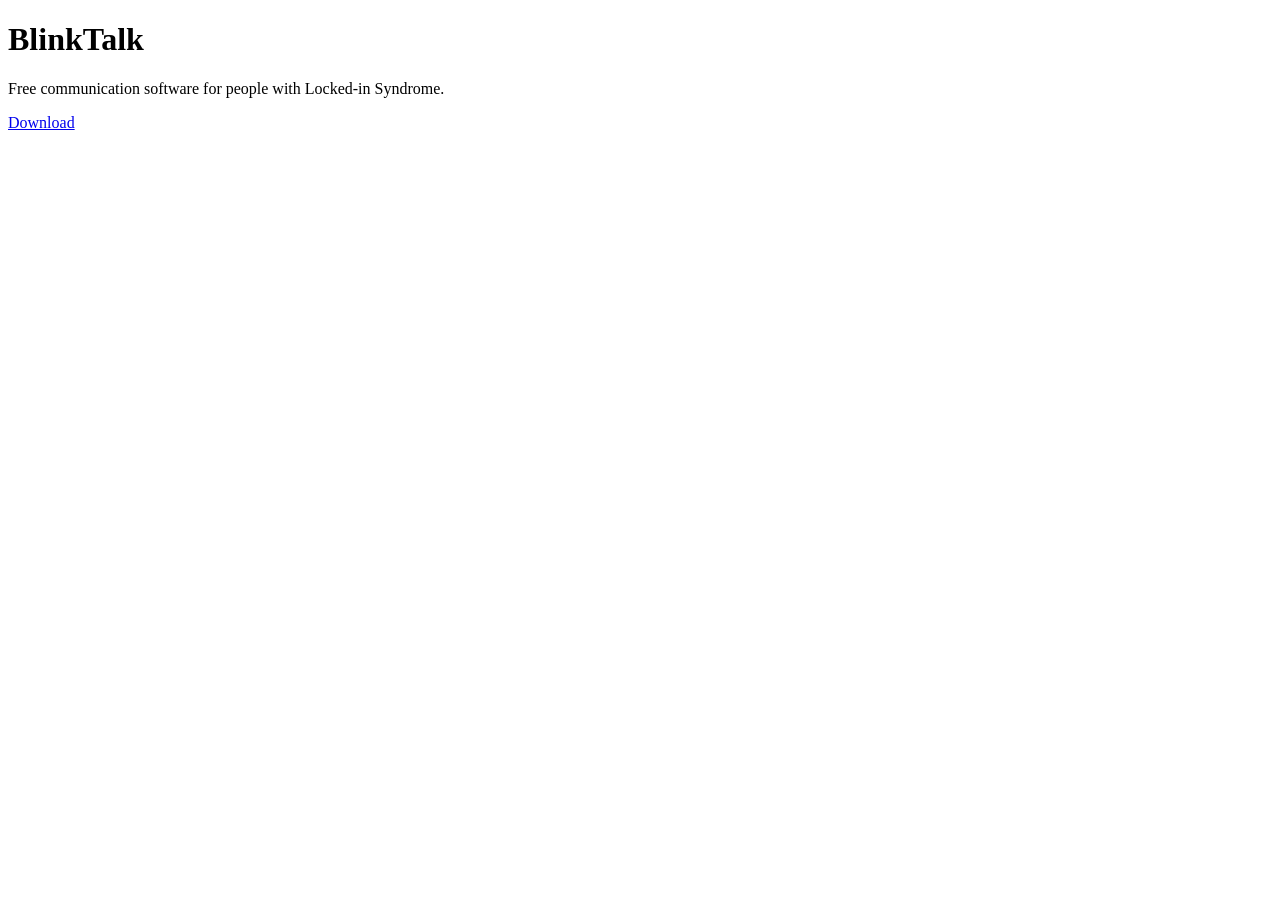
==== Docs/index.html @ fbdca353 "Docs" ====
<!DOCTYPE html>
<html>
<head>
    <meta charset="utf-8">
    <title>BlinkTalk</title>
</head>
<body>
    <h1>BlinkTalk</h1>
    <p>Free communication software for people with Locked-in Syndrome.</p>

    <p>
        <a href="https://github.com/mrpmorris/BlinkTalk/releases">
            Download
        </a>
    </p>
</body>
</html>
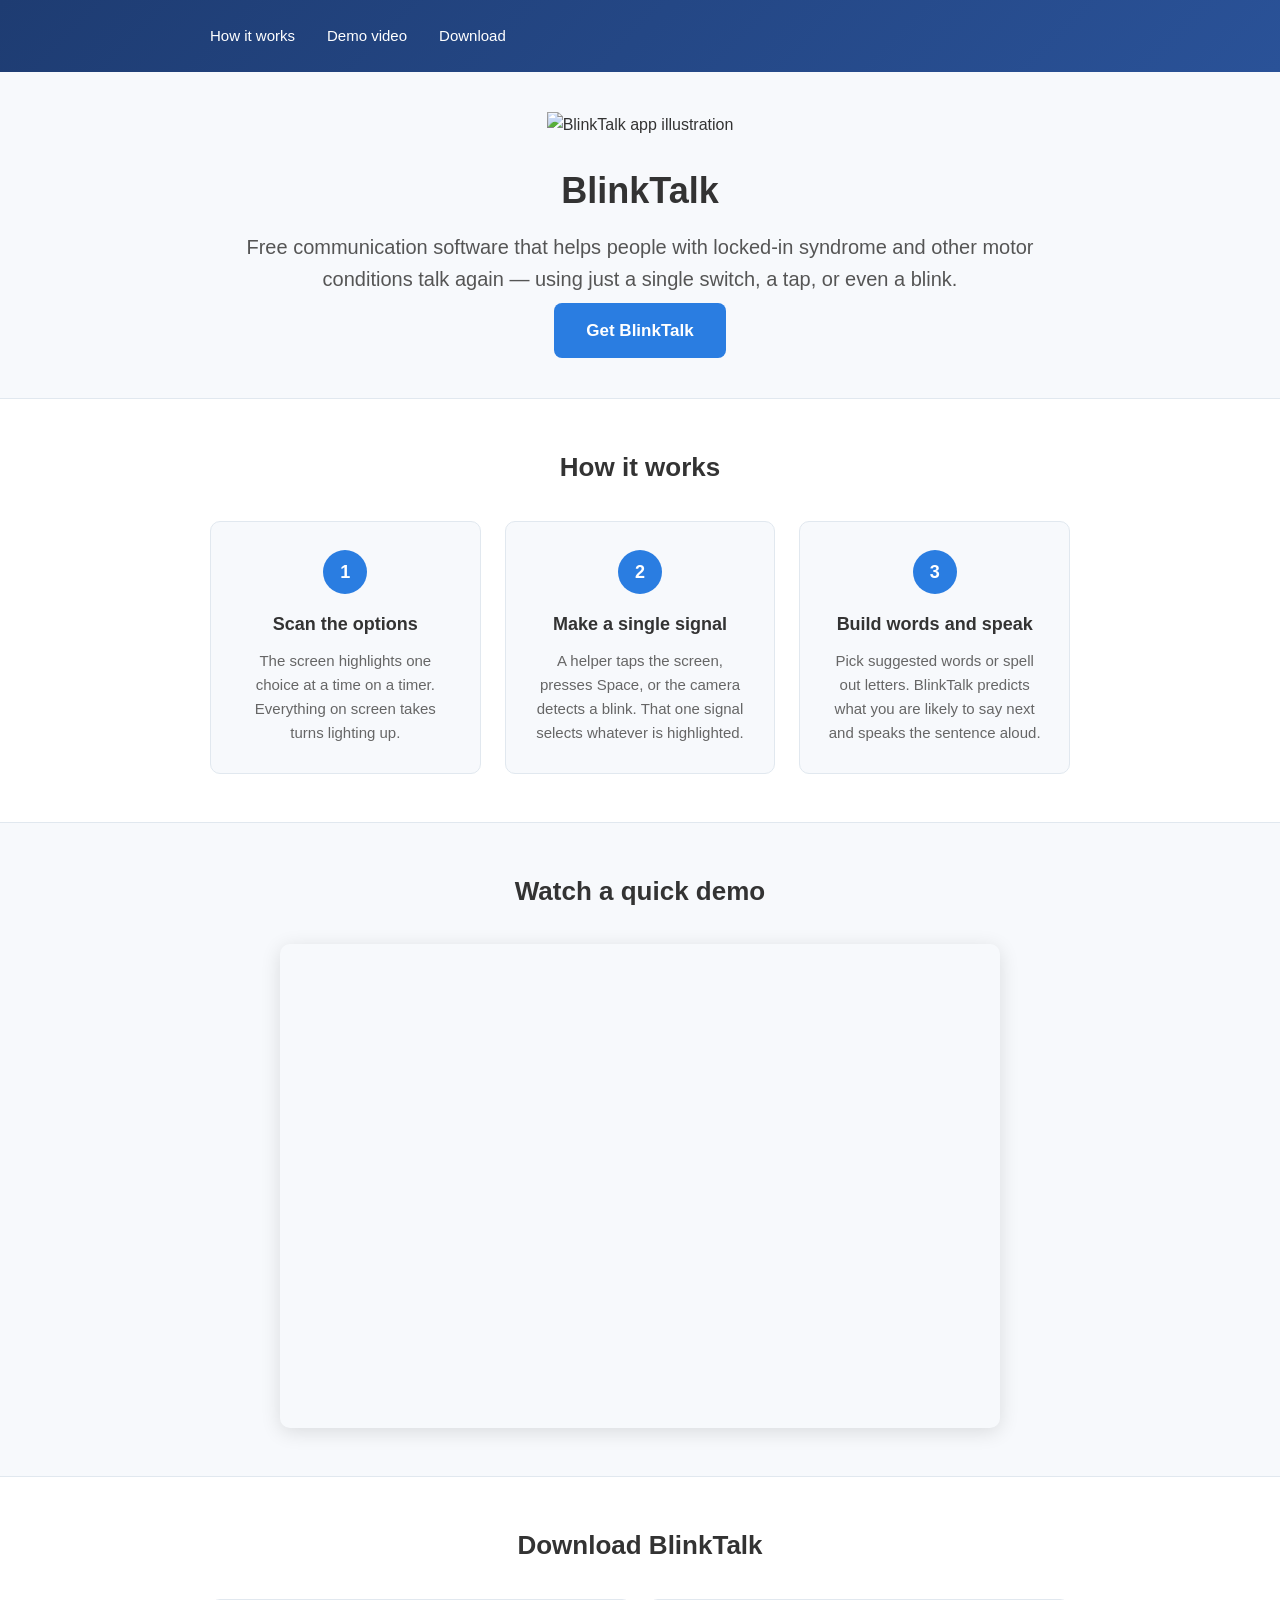
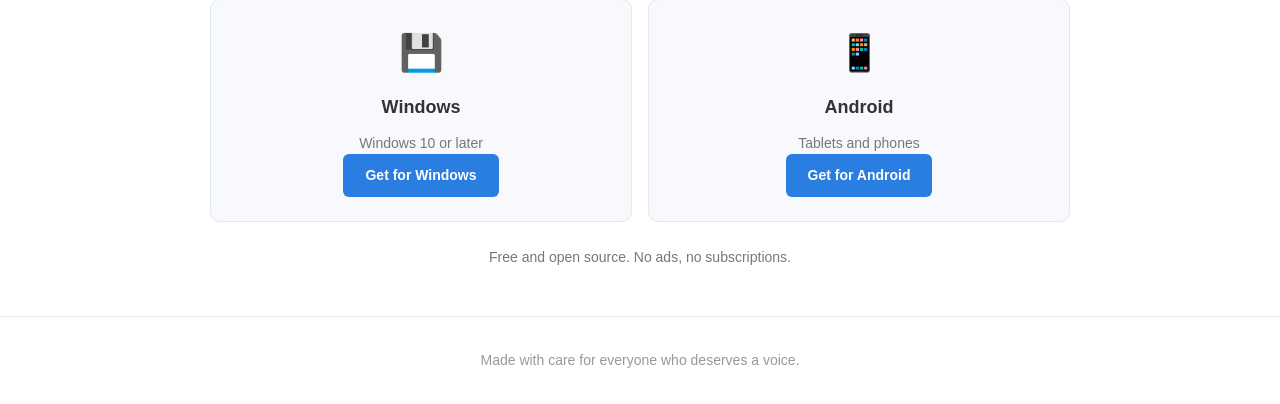
==== commit df62ceeb: "Landing page" ====
--- a/Docs/index.html
+++ b/Docs/index.html
@@ -1,17 +1,230 @@
-<!DOCTYPE html>
-<html>
+﻿<!DOCTYPE html>
+<html lang="en">
 <head>
     <meta charset="utf-8">
-    <title>BlinkTalk</title>
+    <meta name="viewport" content="width=device-width, initial-scale=1">
+    <title>BlinkTalk - Communication for Everyone</title>
+    <style>
+        :root {
+            --accent: #2a7de1;
+            --accent-dark: #1e5bb8;
+            --text: #333;
+            --light: #ffffff;
+            --soft: #f7f9fc;
+            --border: #e1e8ef;
+        }
+        * { box-sizing: border-box; margin: 0; padding: 0; }
+        body {
+            font-family: -apple-system, BlinkMacSystemFont, "Segoe UI", Roboto, Helvetica, Arial, sans-serif;
+            line-height: 1.6;
+            color: var(--text);
+            background: var(--light);
+        }
+        .container { max-width: 900px; margin: 0 auto; padding: 0 20px; }
+        header {
+            background: linear-gradient(135deg, #1e3c72 0%, #2a5298 100%);
+            color: var(--light);
+            padding: 24px 0;
+        }
+        .nav { display: flex; gap: 32px; }
+        .nav a {
+            color: var(--light);
+            text-decoration: none;
+            font-weight: 500;
+            font-size: 15px;
+            transition: opacity 0.2s;
+        }
+        .nav a:hover { opacity: 0.8; }
+        .hero {
+            background: var(--soft);
+            border-bottom: 1px solid var(--border);
+            text-align: center;
+            padding: 40px 20px;
+        }
+        .hero img {
+            max-width: 360px;
+            width: 100%;
+            height: auto;
+            margin-bottom: 24px;
+        }
+        h1 { font-size: 36px; font-weight: 700; margin-bottom: 12px; }
+        .subtitle { font-size: 20px; color: #555; font-weight: 400; }
+        .cta-button {
+            display: inline-block;
+            background: var(--accent);
+            color: var(--light);
+            text-decoration: none;
+            padding: 14px 32px;
+            border-radius: 8px;
+            font-size: 17px;
+            font-weight: 600;
+            margin-top: 8px;
+            transition: background 0.2s;
+        }
+        .cta-button:hover { background: var(--accent-dark); }
+        section { padding: 48px 20px; }
+        .section-title { font-size: 26px; font-weight: 600; text-align: center; margin-bottom: 32px; }
+        .how-it-works {
+            display: grid;
+            grid-template-columns: repeat(auto-fit, minmax(260px, 1fr));
+            gap: 24px;
+        }
+        .step {
+            background: var(--soft);
+            border: 1px solid var(--border);
+            border-radius: 10px;
+            padding: 28px;
+            text-align: center;
+        }
+        .step-number {
+            display: inline-flex;
+            align-items: center;
+            justify-content: center;
+            width: 44px;
+            height: 44px;
+            background: var(--accent);
+            color: var(--light);
+            border-radius: 50%;
+            font-size: 18px;
+            font-weight: 700;
+            margin-bottom: 16px;
+        }
+        .step h3 { font-size: 18px; margin-bottom: 10px; }
+        .step p { font-size: 15px; color: #666; }
+        .video-wrapper {
+            position: relative;
+            padding-bottom: 56.25%;
+            height: 0;
+            overflow: hidden;
+            border-radius: 10px;
+            box-shadow: 0 4px 20px rgba(0, 0, 0, 0.12);
+            max-width: 720px;
+            margin: 0 auto;
+        }
+        .video-wrapper iframe {
+            position: absolute;
+            top: 0; left: 0;
+            width: 100%; height: 100%;
+            border: 0;
+        }
+        .downloads {
+            display: flex;
+            flex-wrap: wrap;
+            justify-content: center;
+            gap: 16px;
+        }
+        .download-card {
+            flex: 1 1 220px;
+            background: var(--soft);
+            border: 1px solid var(--border);
+            border-radius: 10px;
+            padding: 24px;
+            text-align: center;
+            transition: transform 0.2s, box-shadow 0.2s;
+        }
+        .download-card:hover {
+            transform: translateY(-2px);
+            box-shadow: 0 6px 18px rgba(0,0,0,0.08);
+        }
+        .download-card .icon { font-size: 36px; margin-bottom: 12px; }
+        .download-card h3 { font-size: 18px; margin-bottom: 8px; }
+        .download-card a {
+            display: inline-block;
+            background: var(--accent);
+            color: var(--light);
+            text-decoration: none;
+            padding: 10px 22px;
+            border-radius: 6px;
+            font-size: 14px;
+            font-weight: 600;
+        }
+        .note { text-align: center; font-size: 14px; color: #777; margin-top: 10px; }
+        footer {
+            text-align: center;
+            padding: 32px 20px;
+            color: #999;
+            font-size: 14px;
+            border-top: 1px solid var(--border);
+        }
+    </style>
 </head>
 <body>
-    <h1>BlinkTalk</h1>
-    <p>Free communication software for people with Locked-in Syndrome.</p>
-
-    <p>
-        <a href="https://github.com/mrpmorris/BlinkTalk/releases">
-            Download
-        </a>
-    </p>
+
+<header>
+    <div class="container">
+        <nav class="nav">
+            <a href="#how-it-works">How it works</a>
+            <a href="#demo">Demo video</a>
+            <a href="#download">Download</a>
+        </nav>
+    </div>
+</header>
+
+<section class="hero">
+    <div class="container">
+        <img src="images/Illustration.png" alt="BlinkTalk app illustration">
+        <h1>BlinkTalk</h1>
+        <p class="subtitle">Free communication software that helps people with locked-in syndrome and other motor conditions talk again &mdash; using just a single switch, a tap, or even a blink.</p>
+        <a class="cta-button" href="#download">Get BlinkTalk</a>
+    </div>
+</section>
+
+<section id="how-it-works">
+    <div class="container">
+        <h2 class="section-title">How it works</h2>
+        <div class="how-it-works">
+            <div class="step">
+                <div class="step-number">1</div>
+                <h3>Scan the options</h3>
+                <p>The screen highlights one choice at a time on a timer. Everything on screen takes turns lighting up.</p>
+            </div>
+            <div class="step">
+                <div class="step-number">2</div>
+                <h3>Make a single signal</h3>
+                <p>A helper taps the screen, presses Space, or the camera detects a blink. That one signal selects whatever is highlighted.</p>
+            </div>
+            <div class="step">
+                <div class="step-number">3</div>
+                <h3>Build words and speak</h3>
+                <p>Pick suggested words or spell out letters. BlinkTalk predicts what you are likely to say next and speaks the sentence aloud.</p>
+            </div>
+        </div>
+    </div>
+</section>
+
+<section id="demo" style="background: var(--soft); border-top: 1px solid var(--border); border-bottom: 1px solid var(--border);">
+    <div class="container">
+        <h2 class="section-title">Watch a quick demo</h2>
+        <div class="video-wrapper">
+            <iframe src="https://www.youtube.com/embed/2V63N7nyiWE" title="BlinkTalk demonstration video" allow="accelerometer; autoplay; clipboard-write; encrypted-media; gyroscope" allowfullscreen></iframe>
+        </div>
+    </div>
+</section>
+
+<section id="download">
+    <div class="container">
+        <h2 class="section-title">Download BlinkTalk</h2>
+        <div class="downloads">
+            <div class="download-card">
+                <div class="icon">&#x1f4be;</div>
+                <h3>Windows</h3>
+                <p class="note">Windows 10 or later</p>
+                <a href="https://github.com/mrpmorris/BlinkTalk/releases/latest/download/BlinkTalk-windows.msi">Get for Windows</a>
+            </div>
+            <div class="download-card">
+                <div class="icon">&#x1f4f1;</div>
+                <h3>Android</h3>
+                <p class="note">Tablets and phones</p>
+                <a href="https://play.google.com/store/apps/details?id=com.airsoftwarelimited.blinktalk.app">Get for Android</a>
+            </div>
+        </div>
+        <p class="note" style="margin-top: 24px;">Free and open source. No ads, no subscriptions.</p>
+    </div>
+</section>
+
+<footer>
+    <p>Made with care for everyone who deserves a voice.</p>
+</footer>
+
 </body>
-</html>+</html>
